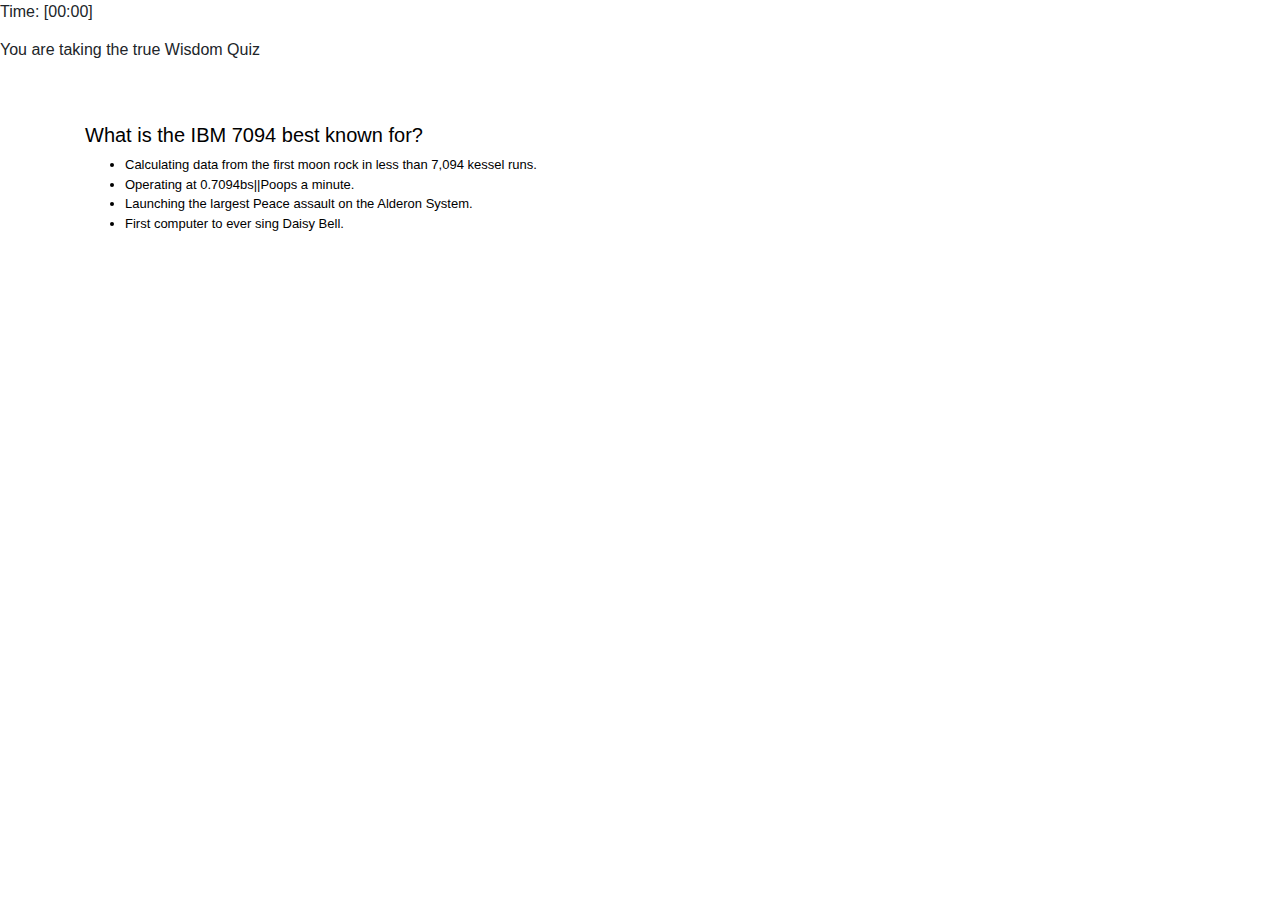
==== quiz.html @ c3baf590 "second commit" ====
<!DOCTYPE html>
<html lang="en">
  <head>
    <!-- Required meta tags -->
    <meta charset="utf-8" />
    <meta
      name="viewport"
      content="width=device-width, initial-scale=1, shrink-to-fit=no"
    />

    <!-- Bootstrap CSS -->
    <link rel="stylesheet" href="styles.css" />
    <link
      rel="stylesheet"
      href="https://stackpath.bootstrapcdn.com/bootstrap/4.4.1/css/bootstrap.min.css"
      integrity="sha384-Vkoo8x4CGsO3+Hhxv8T/Q5PaXtkKtu6ug5TOeNV6gBiFeWPGFN9MuhOf23Q9Ifjh"
      crossorigin="anonymous"
    />

    <title>Hello, world!</title>
  </head>

  <body>
    <p id="timer">Time: [00:00]</p>

    <h6>You are taking the true Wisdom Quiz</h6>
    <div class="container">
      <div class="Quizstructure">
        <h5 id="questions"></h5>
        <!-- <p>
          Lorem ipsum dolor sit amet consectetur adipisicing elit.
        </p>-->
      </div>
      <div class="listy">
        <ul id="liststruct">
          <li id="ans1">Q1</li>
          <li id="ans2">Q2</li>
          <li id="ans3">Q3</li>
          <li id="ans4">Q4</li>
        </ul>
        <p id="post"></p>
        <h6></h6>
      </div>
    </div>

    <!-- Optional JavaScript -->
    <!-- jQuery first, then Popper.js, then Bootstrap JS -->
    <script src="questions.js"></script>
    <script src="javascript.js"></script>

    <script
      src="https://code.jquery.com/jquery-3.4.1.slim.min.js"
      integrity="sha384-J6qa4849blE2+poT4WnyKhv5vZF5SrPo0iEjwBvKU7imGFAV0wwj1yYfoRSJoZ+n"
      crossorigin="anonymous"
    ></script>
    <script
      src="https://cdn.jsdelivr.net/npm/popper.js@1.16.0/dist/umd/popper.min.js"
      integrity="sha384-Q6E9RHvbIyZFJoft+2mJbHaEWldlvI9IOYy5n3zV9zzTtmI3UksdQRVvoxMfooAo"
      crossorigin="anonymous"
    ></script>
    <script
      src="https://stackpath.bootstrapcdn.com/bootstrap/4.4.1/js/bootstrap.min.js"
      integrity="sha384-wfSDF2E50Y2D1uUdj0O3uMBJnjuUD4Ih7YwaYd1iqfktj0Uod8GCExl3Og8ifwB6"
      crossorigin="anonymous"
    ></script>
  </body>
</html>
---- styles.css ----
.container {
  border-radius: 20%;

  color: black;
  background-color: ;
  margin: 5% 80%;

  list-style: none;
  font-family: "Trebuchet MS", "Lucida Sans Unicode", "Lucida Grande",
    "Lucida Sans", Arial, sans-serif;
  font-size: small;
}

h2 {
  border-radius: 35%;
  text-align: center;
  background-color: ;
}

h5 {
}

h5:hover {
}

ul {
  counter-reset: item;
}
.listy {
  align-items: center;
}

#liststruct {
  align-items: center;
}

li:hover {
  cursor: pointer;
  color: white;
  background-color: rgb(56, 10, 116);
  width: fit-content;
}

#post {
  width: 200px;
  text-align: center;
  color: greenyellow;
  margin: -5% 10%;
}

#post:hover {
  border-radius: 12%;
  border: 0.4px solid yellowgreen;
  color: black;
  cursor: crosshair;
}
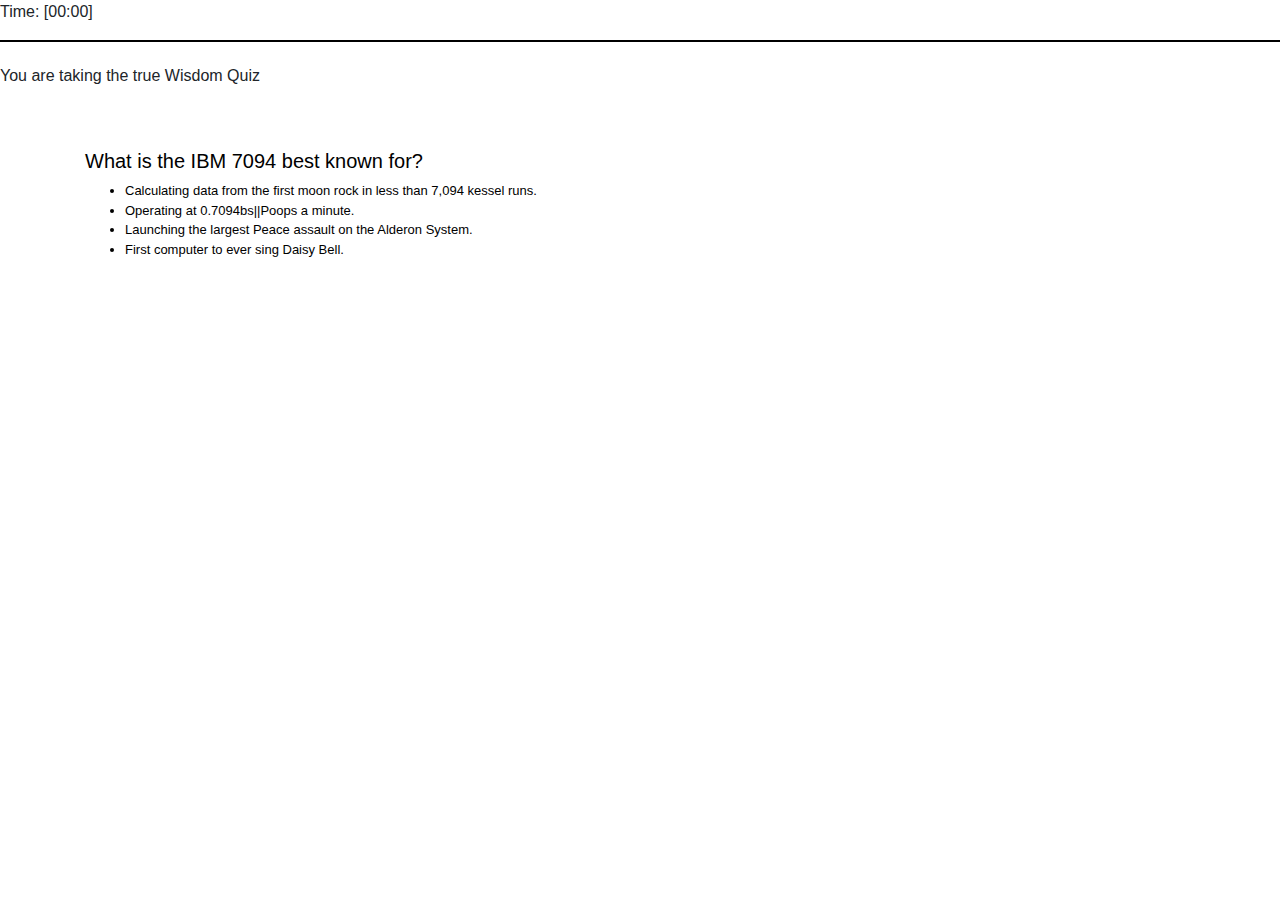
==== commit 4ade5a7f: "fifth commit" ====
--- a/quiz.html
+++ b/quiz.html
@@ -23,6 +23,11 @@
   <body>
     <p id="timer">Time: [00:00]</p>
 
+
+    <div class="col-12" id="higherbanner"></div>
+
+    <br />
+
     <h6>You are taking the true Wisdom Quiz</h6>
     <div class="container">
       <div class="Quizstructure">
@@ -42,6 +47,8 @@
         <h6></h6>
       </div>
     </div>
+
+    <div class="col id="lowerbanner"></div>
 
     <!-- Optional JavaScript -->
     <!-- jQuery first, then Popper.js, then Bootstrap JS -->
--- a/styles.css
+++ b/styles.css
@@ -1,3 +1,9 @@
+.col-12 {
+  background-color: black;
+  width: fit-content;
+  height: 2px;
+}
+
 .container {
   border-radius: 20%;
 
@@ -45,7 +51,7 @@
   width: 200px;
   text-align: center;
   color: greenyellow;
-  margin: -5% 10%;
+  margin: 0% 10%;
 }
 
 #post:hover {
@@ -54,3 +60,8 @@
   color: black;
   cursor: crosshair;
 }
+.col {
+  background-image: url(https://farm3.static.flickr.com/2488/4203229625_5f837804fd_o.gif);
+  width: fit-content;
+  height: 30px;
+}
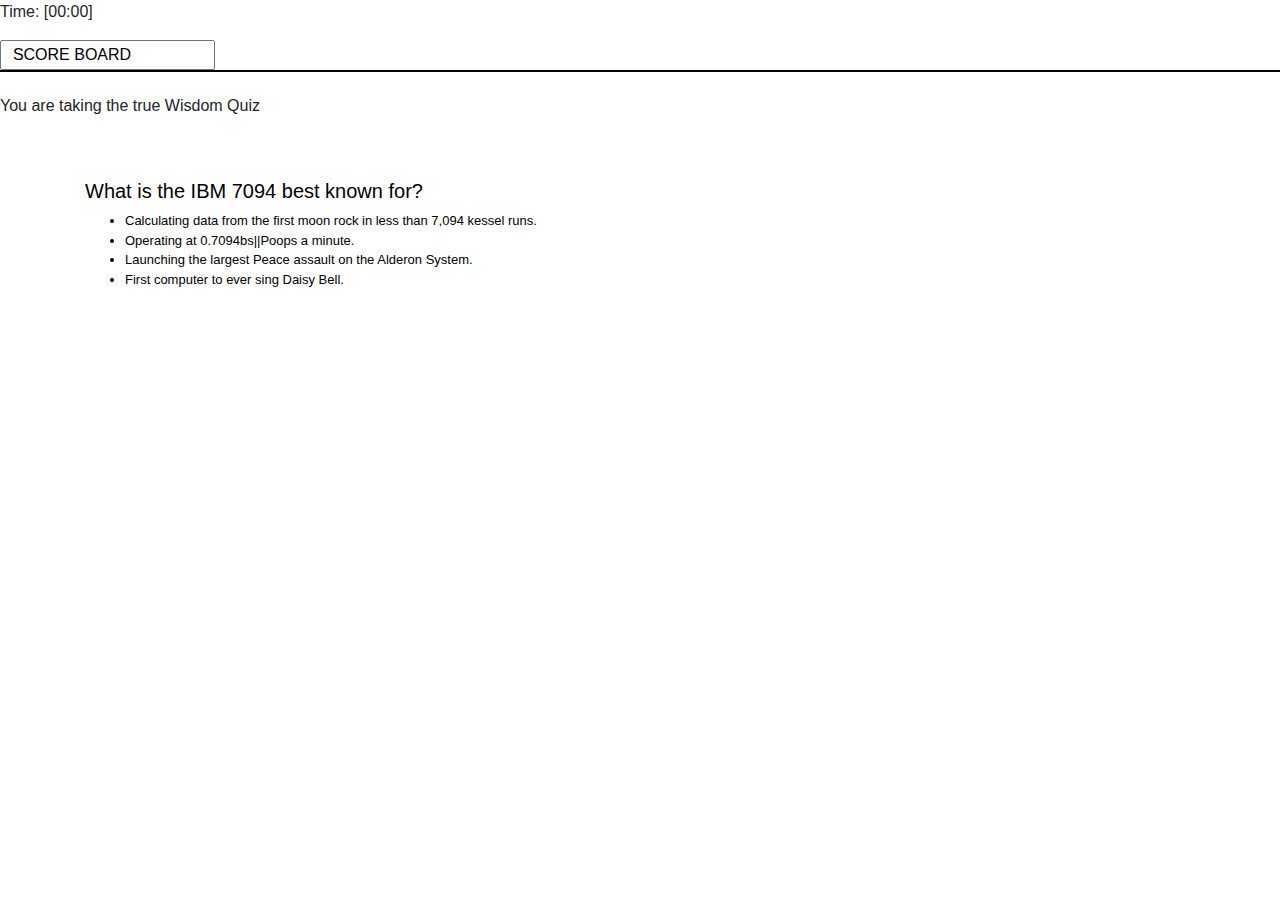
==== commit 0fc509eb: "tenth" ====
--- a/quiz.html
+++ b/quiz.html
@@ -22,6 +22,7 @@
 
   <body>
     <p id="timer">Time: [00:00]</p>
+    <input type="text" id="scoreboard" value="  SCORE BOARD">
 
 
     <div class="col-12" id="higherbanner"></div>
--- a/styles.css
+++ b/styles.css
@@ -48,6 +48,7 @@
 }
 
 #post {
+  background-color: black;
   width: 200px;
   text-align: center;
   color: greenyellow;
@@ -55,6 +56,7 @@
 }
 
 #post:hover {
+  background-color: chartreuse;
   border-radius: 12%;
   border: 0.4px solid yellowgreen;
   color: black;
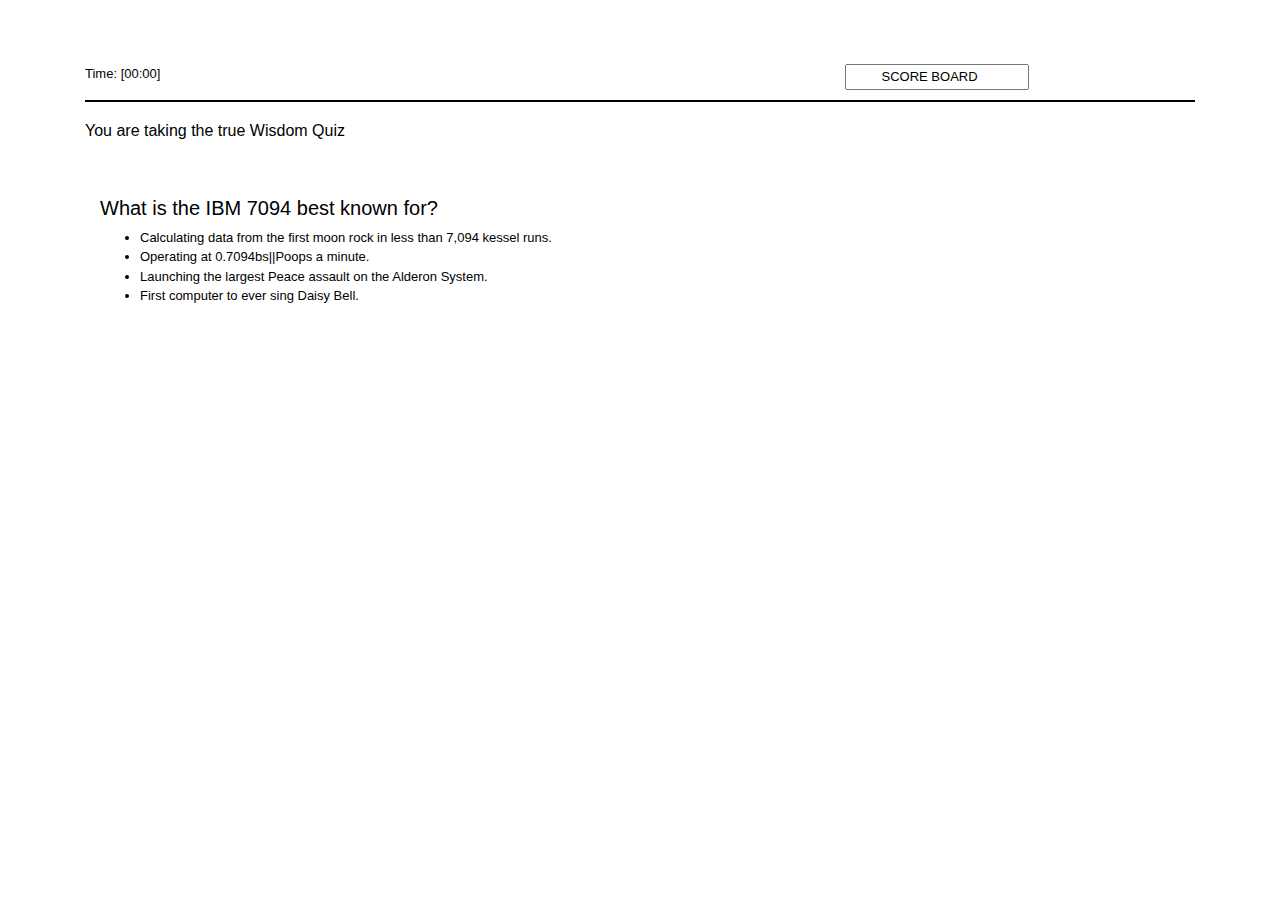
==== commit c9665cd5: "eleventh" ====
--- a/quiz.html
+++ b/quiz.html
@@ -21,9 +21,13 @@
   </head>
 
   <body>
-    <p id="timer">Time: [00:00]</p>
-    <input type="text" id="scoreboard" value="  SCORE BOARD">
-
+    <div class="container">
+      <div class="row">
+      <div class="col-8">
+    <p id="timer">Time: [00:00]</p></div>
+    <div class="col-2">
+    <input type="text" id="scoreboard" value="         SCORE BOARD"></input>
+</div></div>
 
     <div class="col-12" id="higherbanner"></div>
 
